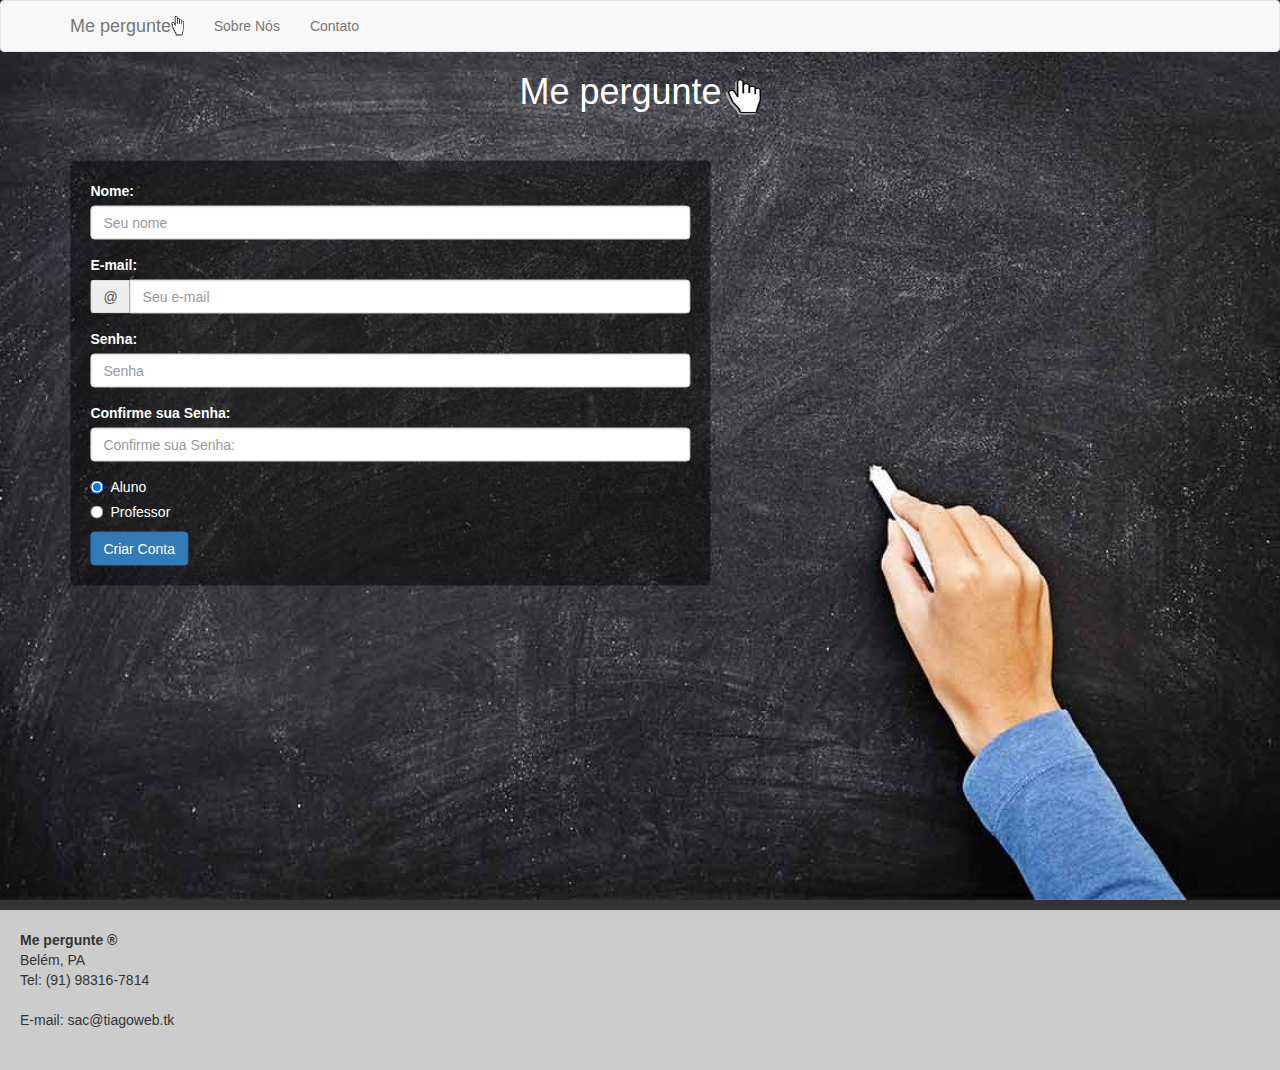
==== criarConta.html @ f7a1eb2f "First commit" ====
<!DOCTYPE html>
<html>
<head>
  <meta charset="utf-8">
  <title>Me Pergunte - Criar Conta</title>
  <meta name="viewport" content="width=device-width, initial-scale=1">
  <link rel="stylesheet" href="assets/bootstrap/css/bootstrap.min.css">
  <link rel="stylesheet" href="assets/css/master.css" >
    <link rel="stylesheet" href="assets/css/criarConta.css">
</head>
<body>
  <header>
    <nav class="navbar navbar-default">
      <div class="container">

        <div class="navbar-header">
          <button type="button" class="navbar-toggle collapsed" data-toggle="collapse" data-target="#collapse-navbar" aria-expanded="false">
            <span class="sr-only">Toggle navigation</span>
            <span class="icon-bar"></span>
            <span class="icon-bar"></span>
            <span class="icon-bar"></span>
          </button>

          <a class="navbar-brand" href="index.html">Me pergunte</a>
          <img class="navbar-brand logo-navbar" src="assets/img/logo.png" alt=""/>
        </div>

        <div class="collapse navbar-collapse" id="collapse-navbar">
          <ul class="nav navbar-nav">
            <li><a href="index.html#sobre-nos">Sobre Nós</a></li>
            <li><a href="index.html#contato">Contato</a></li>
          </ul>
        </div>
      </div>
    </nav>



    <div class="titulo">
      <h1>Me pergunte</h1>
      <img class="logo-h1" src="assets/img/logo.png" alt="">
    </div>


    <div class="login-form">
      <form>

        <div class="form-group">
          <label for="nome">Nome:</label>
          <input id="nome" class="form-control" type="text" placeholder="Seu nome">
        </div>

        <div class="form-group">
          <label for="email">E-mail:</label>
          <div class="input-group">
            <div class="input-group-addon">@</div>
            <input id="email" class="form-control" type="email" placeholder="Seu e-mail">
          </div>
        </div>

        <div class="form-group">
          <label for="senha">Senha:</label>
          <input id="senha" class="form-control" type="password" placeholder="Senha">
        </div>

        <div class="form-group">
          <label for="senha">Confirme sua Senha:</label>
          <input id="senha" class="form-control" type="password" placeholder="Confirme sua Senha:">
        </div>

        <div class="grupo-radio">
          <div class="radio">
            <label>
              <input type="radio" name="tipo-pessoa" value="Aluno" checked>
              Aluno
            </label>
          </div>

          <div class="radio">
            <label>
              <input type="radio" name="tipo-pessoa" value="Professor">
              Professor
            </label>
          </div>
        </div>


        <button type="submit" class="btn btn-primary">Criar Conta</button>
      </form>
    </div>
  </header>


  <footer>
    <address>
      <strong>Me pergunte ®</strong><br>
      Belém, PA<br>
      Tel: (91) 98316-7814
    </address>
    <address>
      E-mail: sac@tiagoweb.tk
    </address>
  </footer>


  <script src="assets/js/jquery.js"></script>
  <script src="assets/bootstrap/js/bootstrap.min.js"></script>
</body>
</html>
---- assets/css/master.css ----
body{
  background-color: #333;
  color: #fff;
}

html,
body {
  height: 100%;
}

header {
  background-image: url(../img/lousa.jpg);
  background-size: cover;
  background-position: top center;
  height: 100%;
}

.login-form{
  color: #FFF;
  background-color: rgba(0, 0, 0, .5);
  padding: 20px;
  width: 80%;
  border-radius: 5px;
  top: 50%;
  left: 50%;
  transform: translate(11%, 23%);
}
.titulo{
  text-align: center;
}

.titulo h1 {
  color: #FFF;
  display: inline-block;
  margin: 0;
}
.logo-h1{
  height: 35px;
  width: 35px;
  display: inline-block;
  transform: translatey(-10%);

}

.logo-navbar{
  padding-left: 0px;
}

.panel-group{
  margin-top: 10px;
}

.panel-body{
  color: #000;
}

.panel-default>.panel-heading {
  background-color: #ccc;
}


#contato{
  color: 000
}

#contato-text{
  height:80px;
}



footer {
  background-color: #ccc;
  color: #333;
  padding: 20px;
  margin-top: 10px;
}




@media(min-width: 992px) {
	.login-form {
		left: 0;
		transform: translate(2, -80%);
		width: 50%;
	}

}
---- assets/css/criarConta.css ----
.login-form{
transform: translate(11%, 10%);
}
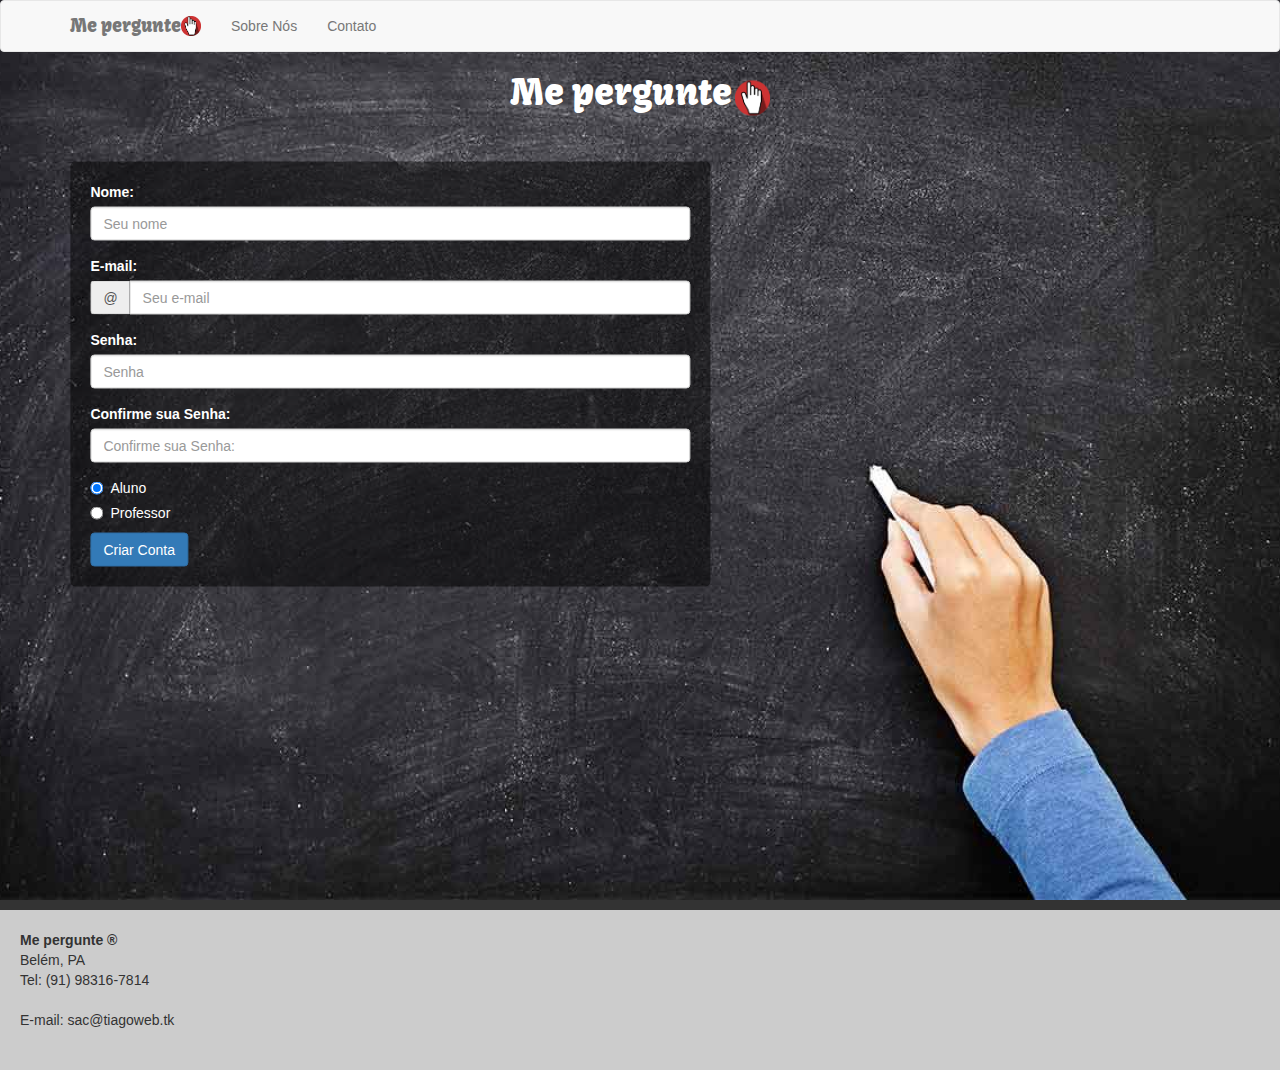
==== commit 9c5112ef: "Logo e fonte" ====
--- a/criarConta.html
+++ b/criarConta.html
@@ -6,7 +6,8 @@
   <meta name="viewport" content="width=device-width, initial-scale=1">
   <link rel="stylesheet" href="assets/bootstrap/css/bootstrap.min.css">
   <link rel="stylesheet" href="assets/css/master.css" >
-    <link rel="stylesheet" href="assets/css/criarConta.css">
+  <link rel="stylesheet" href="assets/css/criarConta.css">
+  <link href="https://fonts.googleapis.com/css?family=Kavoon" rel="stylesheet">
 </head>
 <body>
   <header>
@@ -21,7 +22,7 @@
             <span class="icon-bar"></span>
           </button>
 
-          <a class="navbar-brand" href="index.html">Me pergunte</a>
+          <a class="navbar-brand fontTop" href="index.html">Me pergunte</a>
           <img class="navbar-brand logo-navbar" src="assets/img/logo.png" alt=""/>
         </div>
 
@@ -37,7 +38,7 @@
 
 
     <div class="titulo">
-      <h1>Me pergunte</h1>
+      <h1 class="fontTop">Me pergunte</h1>
       <img class="logo-h1" src="assets/img/logo.png" alt="">
     </div>
 
--- a/assets/css/master.css
+++ b/assets/css/master.css
@@ -1,3 +1,7 @@
+.fontTop{
+  font-family: 'Kavoon', cursive;
+}
+
 body{
   background-color: #333;
   color: #fff;
